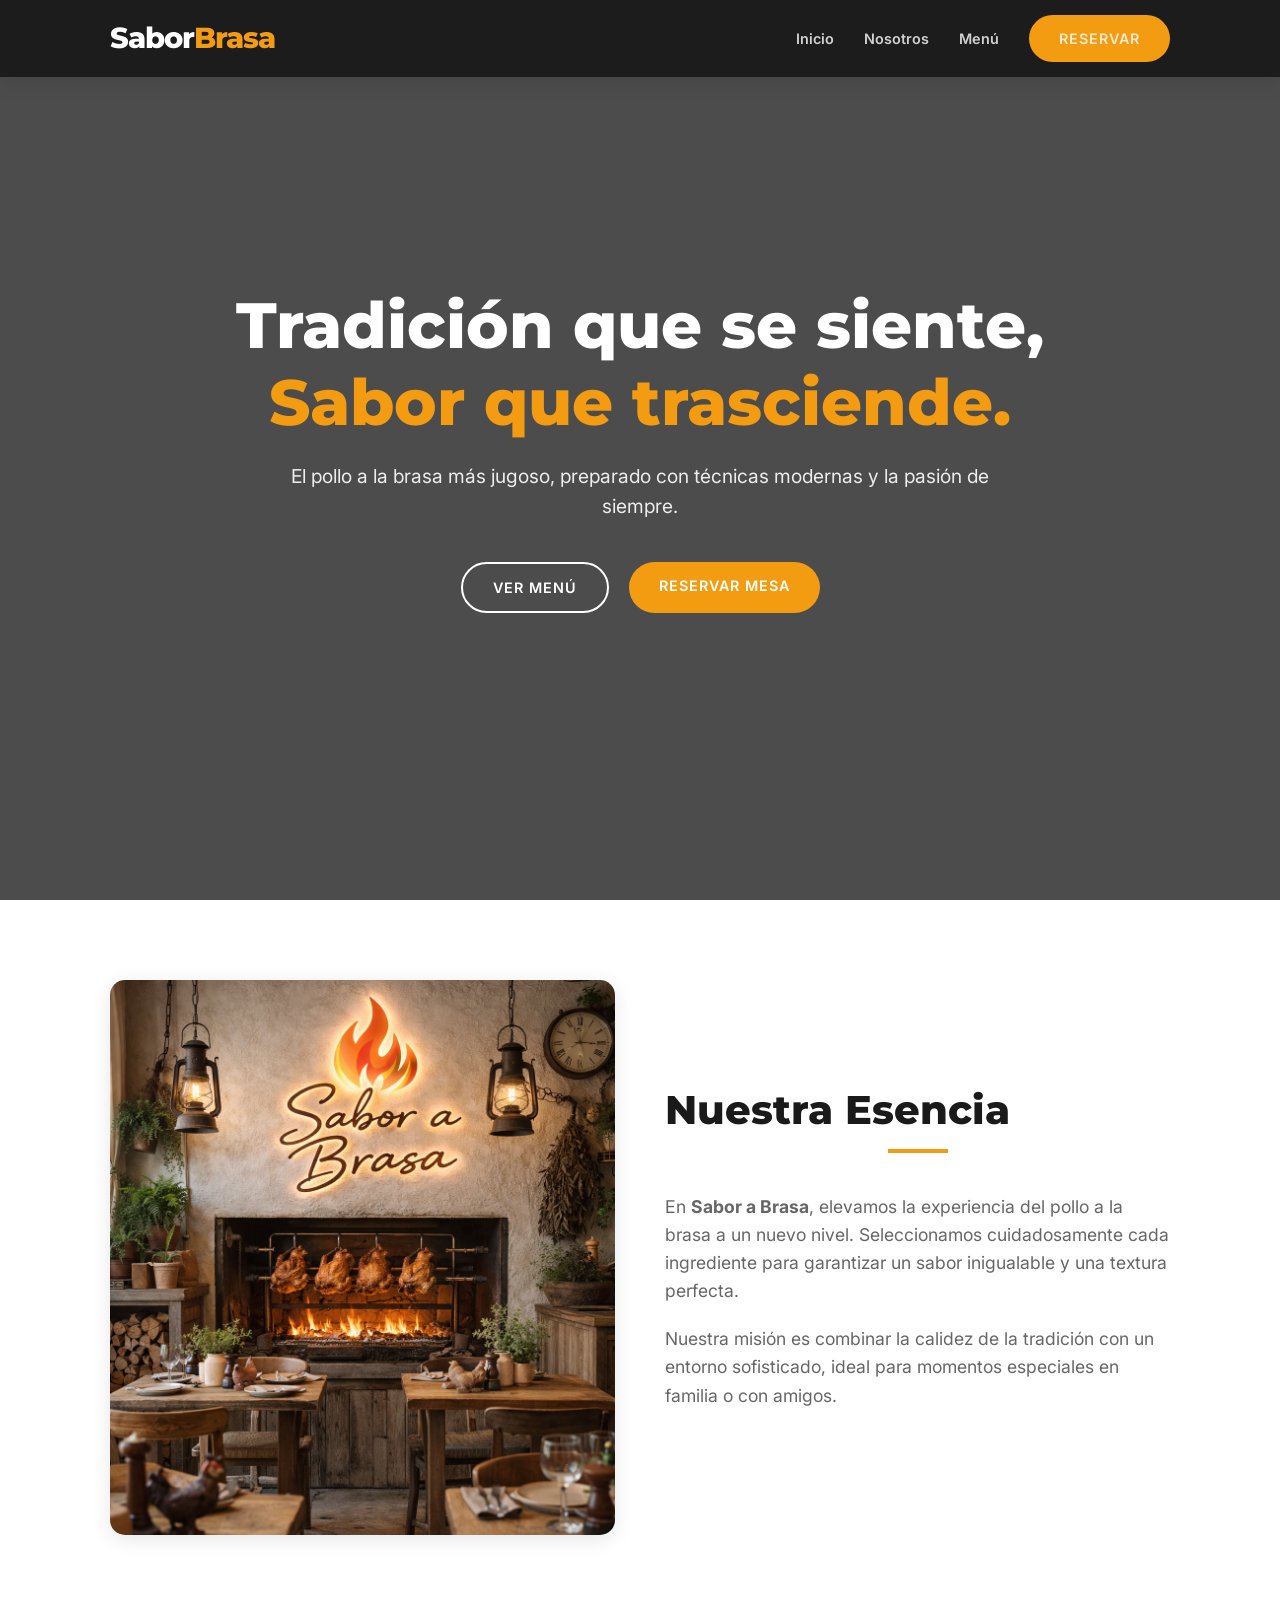
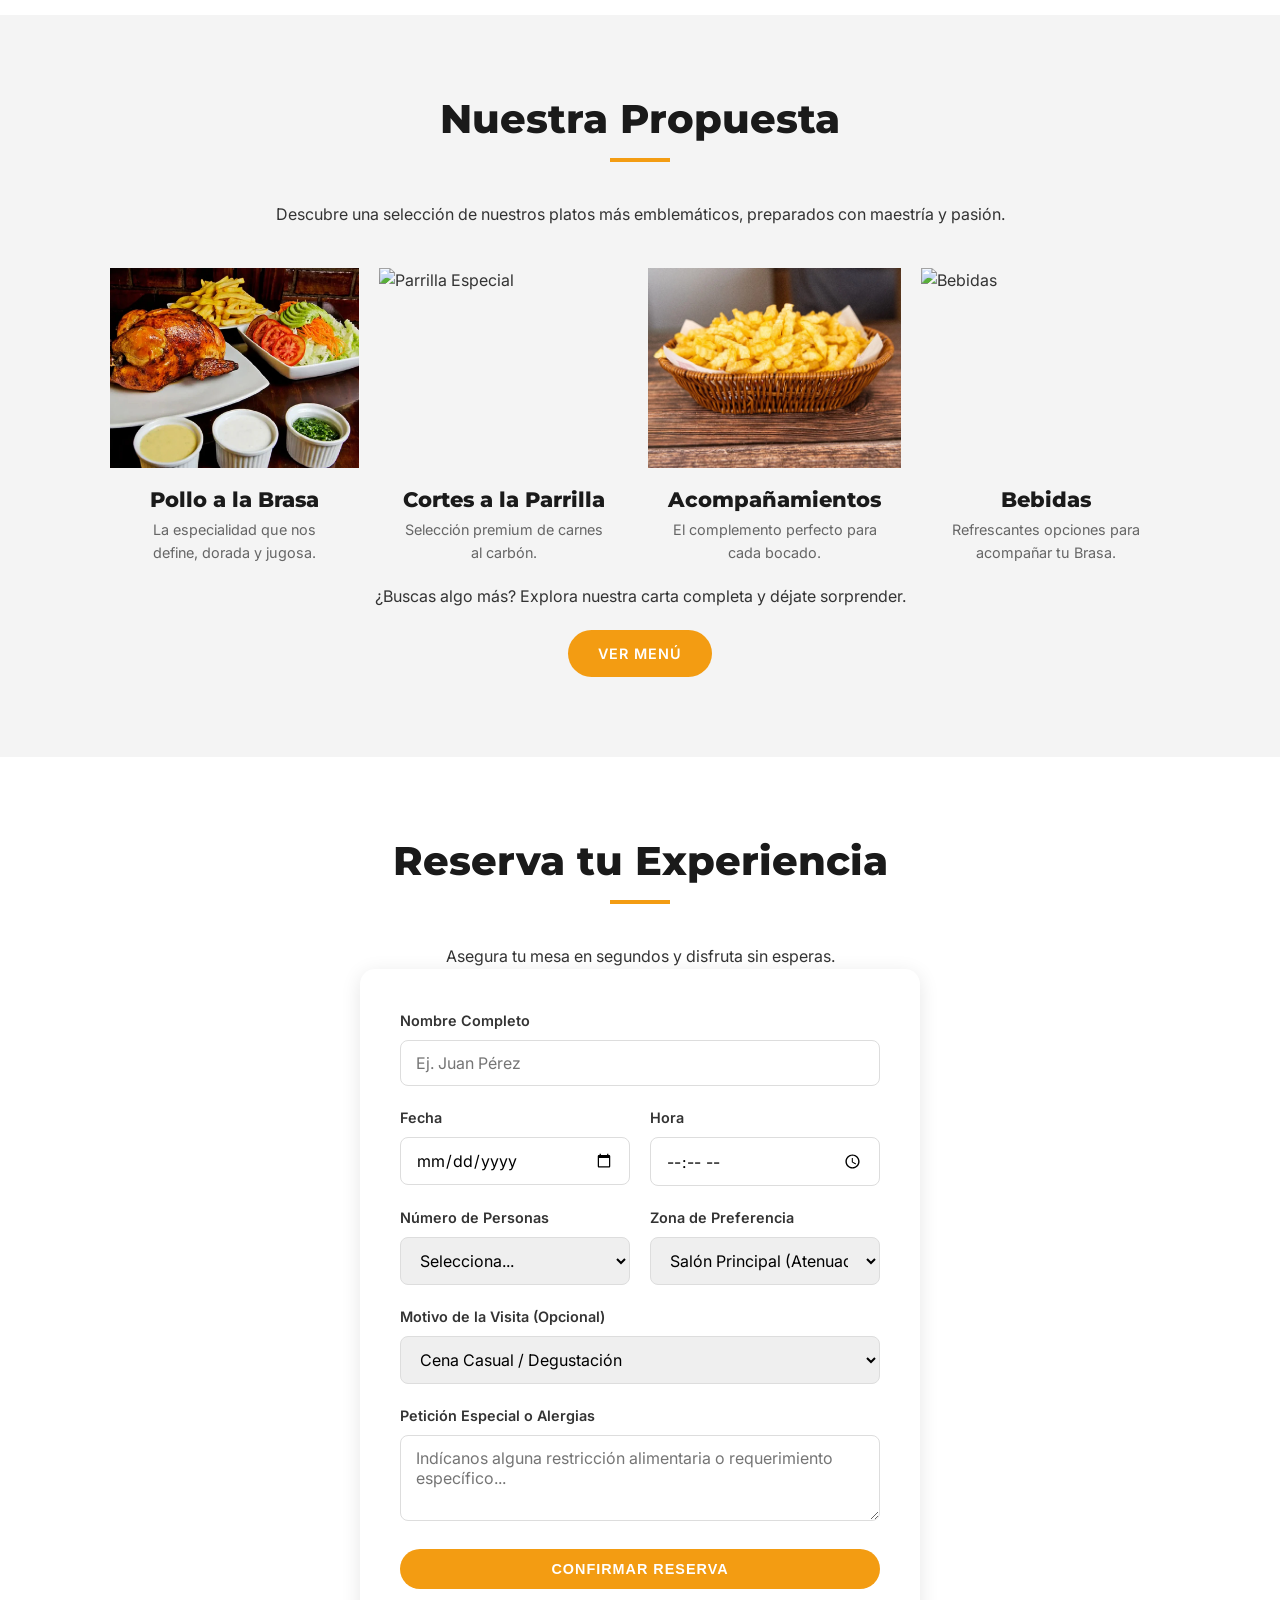
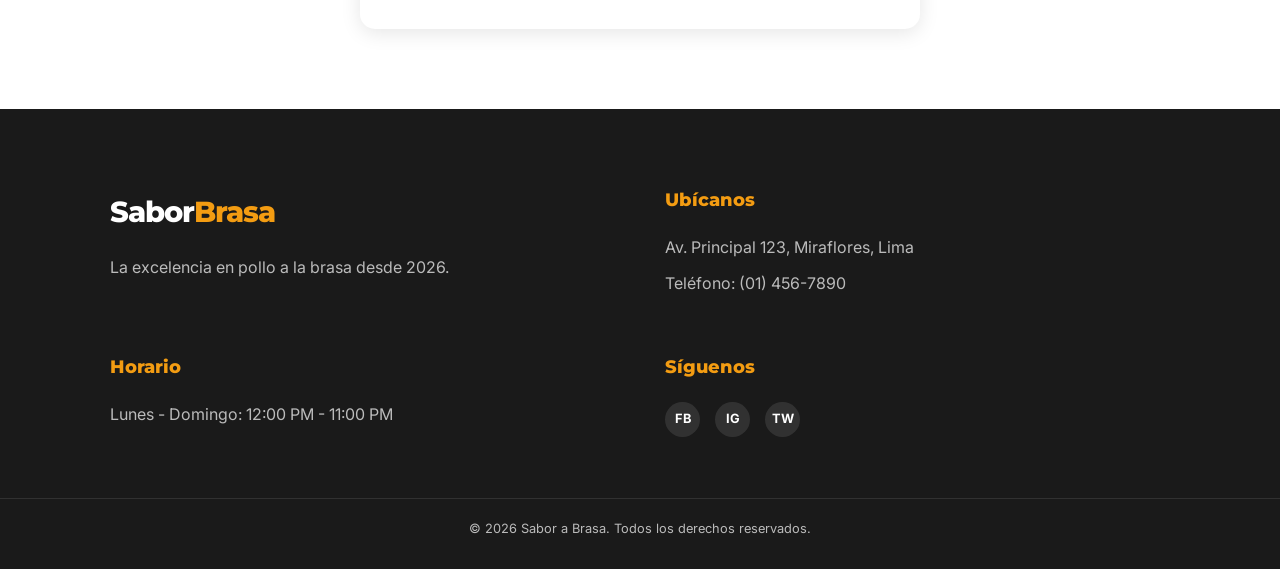
==== index.html @ f2232adc "Versión inicial: landing, menú y formulario de reservas" ====
<!DOCTYPE html>
<html lang="es">
<head>
    <meta charset="UTF-8">
    <meta name="viewport" content="width=device-width, initial-scale=1.0">
    <title>Sabor a Brasa | El mejor Pollo a la Brasa Moderno</title>
    <meta name="description" content="Disfruta del auténtico pollo a la brasa en un ambiente moderno y elegante. Reserva tu mesa hoy mismo.">
    <!-- Google Fonts -->
    <link rel="preconnect" href="https://fonts.googleapis.com">
    <link rel="preconnect" href="https://fonts.gstatic.com" crossorigin>
    <link href="https://fonts.googleapis.com/css2?family=Inter:wght@300;400;600;700&family=Montserrat:wght@700;800&display=swap" rel="stylesheet">
    <!-- Styles -->
    <link rel="stylesheet" href="css/style.css">
</head>
<body>
    <!-- Barra de Navegación -->
    <header class="header">
        <div class="container">
            <a href="#" class="logo">Sabor<span>Brasa</span></a>
            <nav class="nav">
                <ul>
                    <li><a href="#inicio">Inicio</a></li>
                    <li><a href="#nosotros">Nosotros</a></li>
                    <li><a href="menu.html">Menú</a></li>
                    <li><a href="#reservas" class="btn-primary">Reservar</a></li>
                </ul>
            </nav>
            <button class="menu-toggle" aria-label="Abrir menú">
                <span></span>
                <span></span>
                <span></span>
            </button>
        </div>
    </header>

    <main>
        <!-- Sección Hero -->
        <section id="inicio" class="hero">
            <div class="hero-content container">
                <h1>Tradición que se siente, <span>Sabor que trasciende.</span></h1>
                <p>El pollo a la brasa más jugoso, preparado con técnicas modernas y la pasión de siempre.</p>
                <div class="hero-actions">
                    <a href="menu.html" class="btn-secondary">Ver Menú</a>
                    <a href="#reservas" class="btn-primary">Reservar Mesa</a>
                </div>
            </div>
            <div class="hero-overlay"></div>
        </section>

        <!-- Sección Nosotros -->
        <section id="nosotros" class="about section">
            <div class="container grid">
                <div class="about-image">
                    <img src="assets/food image.png" alt="Nuestra Esencia - Sabor a Brasa" class="img-about">
                </div>
                <div class="about-text">
                    <h2 class="section-title">Nuestra Esencia</h2>
                    <p>En <strong>Sabor a Brasa</strong>, elevamos la experiencia del pollo a la brasa a un nuevo nivel. Seleccionamos cuidadosamente cada ingrediente para garantizar un sabor inigualable y una textura perfecta.</p>
                    <p>Nuestra misión es combinar la calidez de la tradición con un entorno sofisticado, ideal para momentos especiales en familia o con amigos.</p>
                </div>
            </div>
        </section>

        <!-- Sección Menú -->
        <section id="menu" class="menu section bg-light">
            <div class="container">
                <h2 class="section-title text-center">Nuestra Propuesta</h2>
                <p class="text-center mb-40">Descubre una selección de nuestros platos más emblemáticos, preparados con maestría y pasión.</p>

                <div class="menu-grid">
                    <article class="menu-item preview" data-category="pollos">
                        <div class="item-img">
                            <img src="assets/pollo a la brasa entero.jpg" alt="Pollo a la Brasa Entero">
                        </div>
                        <div class="item-content">
                            <div class="item-info">
                                <h3>Pollo a la Brasa</h3>
                                <p>La especialidad que nos define, dorada y jugosa.</p>
                            </div>
                        </div>
                    </article>
                    <article class="menu-item preview" data-category="parrillas">
                        <div class="item-img">
                            <img src="https://images.unsplash.com/photo-1544025162-d76694265947?ixlib=rb-1.2.1&auto=format&fit=crop&w=600&q=80" alt="Parrilla Especial">
                        </div>
                        <div class="item-content">
                            <div class="item-info">
                                <h3>Cortes a la Parrilla</h3>
                                <p>Selección premium de carnes al carbón.</p>
                            </div>
                        </div>
                    </article>
                    <article class="menu-item preview" data-category="guarniciones">
                        <div class="item-img">
                            <img src="assets/papas fritas grandes.jpg" alt="Papas Fritas Grandes">
                        </div>
                        <div class="item-content">
                            <div class="item-info">
                                <h3>Acompañamientos</h3>
                                <p>El complemento perfecto para cada bocado.</p>
                            </div>
                        </div>
                    </article>
                    <article class="menu-item preview" data-category="bebidas">
                        <div class="item-img">
                            <img src="https://images.unsplash.com/photo-1622483767028-3f66f32aef97?ixlib=rb-1.2.1&auto=format&fit=crop&w=600&q=80" alt="Bebidas">
                        </div>
                        <div class="item-content">
                            <div class="item-info">
                                <h3>Bebidas</h3>
                                <p>Refrescantes opciones para acompañar tu Brasa.</p>
                            </div>
                        </div>
                    </article>
                </div>
                <div class="text-center mt-50">
                    <p class="mb-20">¿Buscas algo más? Explora nuestra carta completa y déjate sorprender.</p>
                    <a href="menu.html" class="btn-primary">VER MENÚ</a>
                </div>
            </div>
        </section>

        <!-- Sección Reservas -->
        <section id="reservas" class="reservations section">
            <div class="container narrow">
                <h2 class="section-title text-center">Reserva tu Experiencia</h2>
                <p class="text-center">Asegura tu mesa en segundos y disfruta sin esperas.</p>
                <form id="reservation-form" class="form">
                    <div class="form-group">
                        <label for="name">Nombre Completo</label>
                        <input type="text" id="name" name="name" placeholder="Ej. Juan Pérez" required>
                    </div>
                    <div class="form-row">
                        <div class="form-group">
                            <label for="date">Fecha</label>
                            <input type="date" id="date" name="date" required>
                        </div>
                        <div class="form-group">
                            <label for="time">Hora</label>
                            <input type="time" id="time" name="time" required>
                        </div>
                    </div>
                    <div class="form-row">
                        <div class="form-group">
                            <label for="guests">Número de Personas</label>
                            <select id="guests" name="guests" required>
                                <option value="" disabled selected>Selecciona...</option>
                                <option value="1">1 Persona</option>
                                <option value="2">2 Personas</option>
                                <option value="3">3 Personas</option>
                                <option value="4">4 Personas</option>
                                <option value="5">5 Personas</option>
                                <option value="6">6+ Personas (Mesa Especial)</option>
                            </select>
                        </div>
                        <div class="form-group">
                            <label for="zone">Zona de Preferencia</label>
                            <select id="zone" name="zone">
                                <option value="Salón Principal" selected>Salón Principal (Atenuado)</option>
                                <option value="Terraza Exclusiva">Terraza Exclusiva</option>
                                <option value="Barra & Lounge">Barra & Lounge</option>
                                <option value="Área Privada">Espacio Privado VIP</option>
                            </select>
                        </div>
                    </div>
                    <div class="form-group">
                        <label for="occasion">Motivo de la Visita (Opcional)</label>
                        <select id="occasion" name="occasion">
                            <option value="Cena Casual" selected>Cena Casual / Degustación</option>
                            <option value="Aniversario">Aniversario / Velada Romántica</option>
                            <option value="Cumpleaños">Celebración de Cumpleaños</option>
                            <option value="Reunión de Negocios">Reunión de Negocios</option>
                        </select>
                    </div>
                    <div class="form-group">
                        <label for="message">Petición Especial o Alergias</label>
                        <textarea id="message" name="message" rows="3" placeholder="Indícanos alguna restricción alimentaria o requerimiento específico..."></textarea>
                    </div>
                    <button type="submit" class="btn-primary full-width">Confirmar Reserva</button>
                </form>
            </div>
        </section>
    </main>

    <!-- Modal de Confirmación de Reserva VIP -->
    <div id="reservation-modal" class="modal-overlay" aria-hidden="true">
        <div class="modal-card">
            <button class="modal-close" id="modal-close-btn" aria-label="Cerrar ventana">&times;</button>
            <div class="modal-badge">Sabor a Brasa &bull; Reservación Confirmada</div>
            <h3 class="modal-title">Tu Mesa está <span>Asegurada</span></h3>
            <p class="modal-subtitle">Hemos preparado todo para brindarte una experiencia gastronómica inolvidable.</p>

            <div class="reservation-summary">
                <div class="summary-item">
                    <span class="summary-label">Titular</span>
                    <span class="summary-value" id="summary-name">Juan Pérez</span>
                </div>
                <div class="summary-item">
                    <span class="summary-label">Experiencia</span>
                    <span class="summary-value" id="summary-guests">Mesa para 4 Personas</span>
                </div>
                <div class="summary-item">
                    <span class="summary-label">Fecha y Hora</span>
                    <span class="summary-value" id="summary-datetime">Viernes 15 Oct &bull; 8:30 PM</span>
                </div>
                <div class="summary-item">
                    <span class="summary-label">Zona & Ocasión</span>
                    <span class="summary-value" id="summary-zone-occasion">Salón Principal &bull; Cena Casual</span>
                </div>
                <div class="summary-item full" id="summary-notes-container">
                    <span class="summary-label">Nota Especial</span>
                    <span class="summary-value" id="summary-notes">Ninguna</span>
                </div>
            </div>

            <div class="modal-notice">
                <p>Te esperamos con 15 minutos de tolerancia para garantizar la frescura de nuestra brasa.</p>
            </div>

            <div class="modal-actions">
                <button type="button" class="btn-primary" id="modal-accept-btn">Entendido</button>
                <a href="#" id="modal-whatsapp-btn" target="_blank" rel="noopener noreferrer" class="btn-secondary-modal">
                    Notificar a la Hostess por WhatsApp
                </a>
            </div>
        </div>
    </div>

    <!-- Footer -->
    <footer class="footer">
        <div class="container grid">
            <div class="footer-brand">
                <a href="#" class="logo">Sabor<span>Brasa</span></a>
                <p>La excelencia en pollo a la brasa desde 2026.</p>
            </div>
            <div class="footer-info">
                <h4>Ubícanos</h4>
                <p>Av. Principal 123, Miraflores, Lima</p>
                <p>Teléfono: (01) 456-7890</p>
            </div>
            <div class="footer-hours">
                <h4>Horario</h4>
                <p>Lunes - Domingo: 12:00 PM - 11:00 PM</p>
            </div>
            <div class="footer-social">
                <h4>Síguenos</h4>
                <div class="social-links">
                    <a href="#">FB</a>
                    <a href="#">IG</a>
                    <a href="#">TW</a>
                </div>
            </div>
        </div>
        <div class="footer-bottom text-center">
            <p>&copy; 2026 Sabor a Brasa. Todos los derechos reservados.</p>
        </div>
    </footer>

    <script src="js/app.js"></script>
</body>
</html>
---- css/style.css ----
/* Variables */
:root {
    --primary-color: #f39c12; /* Golden Orange */
    --secondary-color: #e67e22; /* Deep Orange */
    --accent-color: #c0392b; /* Deep Red */
    --dark-color: #1a1a1a; /* Charcoal */
    --light-color: #f4f4f4;
    --text-color: #333;
    --text-light: #666;
    --white: #ffffff;
    --container-width: 1100px;
    --transition: all 0.3s ease;
    --shadow: 0 4px 20px rgba(0, 0, 0, 0.1);
}

/* Base Styles */
* {
    margin: 0;
    padding: 0;
    box-sizing: border-box;
}

html {
    scroll-behavior: smooth;
}

body {
    font-family: 'Inter', sans-serif;
    line-height: 1.6;
    color: var(--text-color);
    background-color: var(--white);
    overflow-x: hidden;
}

h1, h2, h3, h4 {
    font-family: 'Montserrat', sans-serif;
    font-weight: 800;
    line-height: 1.2;
}

ul {
    list-style: none;
}

a {
    text-decoration: none;
    color: inherit;
    transition: var(--transition);
}

img {
    max-width: 100%;
    display: block;
}

.container {
    max-width: var(--container-width);
    margin: 0 auto;
    padding: 0 20px;
}

.container.narrow {
    max-width: 600px;
}

.section {
    padding: 80px 0;
}

.bg-light {
    background-color: var(--light-color);
}

.text-center {
    text-align: center;
}

.section-title {
    font-size: 2.5rem;
    margin-bottom: 40px;
    position: relative;
    color: var(--dark-color);
}

.section-title::after {
    content: '';
    display: block;
    width: 60px;
    height: 4px;
    background-color: var(--primary-color);
    margin: 15px auto 0;
}

.text-center .section-title::after {
    margin: 15px auto 0;
}

/* Buttons */
.btn-primary, .btn-secondary {
    display: inline-block;
    padding: 12px 30px;
    border-radius: 50px;
    font-weight: 600;
    text-transform: uppercase;
    letter-spacing: 1px;
    cursor: pointer;
    border: none;
    font-size: 0.9rem;
}

.btn-primary {
    background-color: var(--primary-color);
    color: var(--white);
}

.btn-primary:hover {
    background-color: var(--secondary-color);
    transform: translateY(-3px);
    box-shadow: 0 5px 15px rgba(243, 156, 18, 0.4);
}

.btn-secondary {
    background-color: transparent;
    border: 2px solid var(--white);
    color: var(--white);
}

.btn-secondary:hover {
    background-color: var(--white);
    color: var(--dark-color);
}

.full-width {
    width: 100%;
}

/* Header */
.header {
    background-color: rgba(26, 26, 26, 0.95);
    color: var(--white);
    padding: 15px 0;
    position: fixed;
    top: 0;
    width: 100%;
    z-index: 1000;
    box-shadow: var(--shadow);
}

.header .container {
    display: flex;
    justify-content: space-between;
    align-items: center;
}

.logo {
    font-family: 'Montserrat', sans-serif;
    font-size: 1.8rem;
    font-weight: 800;
    letter-spacing: -1px;
}

.logo span {
    color: var(--primary-color);
}

.nav ul {
    display: flex;
    align-items: center;
}

.nav li {
    margin-left: 30px;
}

.nav a {
    font-weight: 600;
    font-size: 0.9rem;
    color: rgba(255, 255, 255, 0.8);
}

.nav a:hover {
    color: var(--primary-color);
}

.menu-toggle {
    display: none;
    background: none;
    border: none;
    cursor: pointer;
}

.menu-toggle span {
    display: block;
    width: 25px;
    height: 3px;
    background-color: var(--white);
    margin: 5px 0;
    transition: var(--transition);
}

.menu-toggle.open span:nth-child(1) {
    transform: rotate(45deg) translate(5px, 6px);
}

.menu-toggle.open span:nth-child(2) {
    opacity: 0;
}

.menu-toggle.open span:nth-child(3) {
    transform: rotate(-45deg) translate(5px, -6px);
}

.nav.active {
    display: block !important;
    position: absolute;
    top: 100%;
    left: 0;
    width: 100%;
    background-color: rgba(26, 26, 26, 0.98);
    padding: 20px;
    box-shadow: 0 10px 20px rgba(0,0,0,0.2);
}

.nav.active ul {
    flex-direction: column;
}

.nav.active li {
    margin: 15px 0;
    margin-left: 0;
}

/* Hero Section */
.hero {
    height: 100vh;
    background: linear-gradient(rgba(0,0,0,0.7), rgba(0,0,0,0.7)), url('https://images.unsplash.com/photo-1598103442097-8b74394b95c6?ixlib=rb-1.2.1&auto=format&fit=crop&w=1350&q=80'); /* Placeholder image */
    background-size: cover;
    background-position: center;
    display: flex;
    align-items: center;
    color: var(--white);
    text-align: center;
    position: relative;
}

.hero-content {
    position: relative;
    z-index: 2;
}

.hero h1 {
    font-size: 4rem;
    margin-bottom: 20px;
}

.hero h1 span {
    display: block;
    color: var(--primary-color);
}

.hero p {
    font-size: 1.2rem;
    margin-bottom: 40px;
    max-width: 700px;
    margin-left: auto;
    margin-right: auto;
    color: rgba(255, 255, 255, 0.9);
}

.hero-actions {
    display: flex;
    justify-content: center;
    gap: 20px;
}

/* About Section */
.grid {
    display: grid;
    grid-template-columns: 1fr 1fr;
    gap: 50px;
    align-items: center;
}

.about-image .image-placeholder {
    width: 100%;
    height: 400px;
    background: linear-gradient(135deg, var(--dark-color) 0%, #333 100%);
    border-radius: 10px;
    position: relative;
    overflow: hidden;
}

.about-image .image-placeholder::before {
    content: 'FOOD IMAGE';
    position: absolute;
    top: 50%;
    left: 50%;
    transform: translate(-50%, -50%);
    color: rgba(255,255,255,0.1);
    font-size: 2rem;
    font-weight: 800;
}

.about-text p {
    margin-bottom: 20px;
    font-size: 1.1rem;
    color: var(--text-light);
}

/* Menu Section */
.menu-tabs {
    display: flex;
    justify-content: center;
    margin-bottom: 40px;
    gap: 10px;
    flex-wrap: wrap;
}

.tab-btn {
    padding: 10px 25px;
    background-color: var(--white);
    border: 1px solid #ddd;
    border-radius: 5px;
    cursor: pointer;
    font-weight: 600;
    transition: var(--transition);
}

.tab-btn.active, .tab-btn:hover {
    background-color: var(--dark-color);
    color: var(--white);
    border-color: var(--dark-color);
}

.menu-grid {
    display: grid;
    grid-template-columns: repeat(4, 1fr);
    gap: 20px;
}

.mb-40 {
    margin-bottom: 40px;
}

.mb-20 {
    margin-bottom: 20px;
}

.img-about {
    width: 100%;
    height: auto;
    border-radius: 15px;
    box-shadow: var(--shadow);
}

.menu-item.preview .item-content {
    justify-content: center;
    text-align: center;
}

.menu-item.preview .item-info h3 {
    font-size: 1.3rem;
}

.menu-item:hover {
    transform: translateY(-10px);
    box-shadow: var(--shadow);
}

.item-img {
    width: 100%;
    height: 200px;
    overflow: hidden;
}

.item-img img {
    width: 100%;
    height: 100%;
    object-fit: cover;
    transition: var(--transition);
}

.menu-item:hover .item-img img {
    transform: scale(1.1);
}

.item-content {
    padding: 20px;
    display: flex;
    justify-content: space-between;
    align-items: flex-start;
    flex-grow: 1;
}

.item-info h3 {
    font-size: 1.1rem;
    margin-bottom: 5px;
    color: var(--dark-color);
}

.item-info p {
    font-size: 0.9rem;
    color: var(--text-light);
}

.item-price {
    font-weight: 700;
    color: var(--primary-color);
    font-size: 1.1rem;
}

/* Reservations Form */
.form {
    background-color: var(--white);
    padding: 40px;
    border-radius: 15px;
    box-shadow: var(--shadow);
}

.form-group {
    margin-bottom: 20px;
}

.form-row {
    display: grid;
    grid-template-columns: 1fr 1fr;
    gap: 20px;
}

label {
    display: block;
    margin-bottom: 8px;
    font-weight: 600;
    font-size: 0.9rem;
}

input, select, textarea {
    width: 100%;
    padding: 12px 15px;
    border: 1px solid #ddd;
    border-radius: 8px;
    font-family: inherit;
    font-size: 1rem;
    transition: var(--transition);
}

input:focus, select:focus, textarea:focus {
    outline: none;
    border-color: var(--primary-color);
    box-shadow: 0 0 0 3px rgba(243, 156, 18, 0.1);
}

/* Footer */
.footer {
    background-color: var(--dark-color);
    color: var(--white);
    padding: 80px 0 20px;
}

.footer .grid {
    align-items: flex-start;
}

.footer-brand .logo {
    display: inline-block;
    margin-bottom: 20px;
}

.footer h4 {
    margin-bottom: 25px;
    font-size: 1.1rem;
    color: var(--primary-color);
}

.footer p {
    color: rgba(255, 255, 255, 0.7);
    margin-bottom: 10px;
}

.social-links {
    display: flex;
    gap: 15px;
}

.social-links a {
    width: 35px;
    height: 35px;
    background-color: rgba(255, 255, 255, 0.1);
    display: flex;
    align-items: center;
    justify-content: center;
    border-radius: 50%;
    font-size: 0.8rem;
    font-weight: 700;
}

.social-links a:hover {
    background-color: var(--primary-color);
    color: var(--white);
}

.footer-bottom {
    margin-top: 60px;
    padding-top: 20px;
    border-top: 1px solid rgba(255, 255, 255, 0.1);
}

.footer-bottom p {
    font-size: 0.8rem;
}

/* Responsiveness */
@media (max-width: 992px) {
    .hero h1 {
        font-size: 3rem;
    }
    .menu-grid {
        grid-template-columns: repeat(2, 1fr);
    }
}

@media (max-width: 768px) {
    .grid {
        grid-template-columns: 1fr;
    }
    
    .header .nav {
        display: none; /* Mobile menu logic in JS */
    }
    
    .menu-toggle {
        display: block;
    }
    
    .hero h1 {
        font-size: 2.5rem;
    }
    
    .section-title {
        font-size: 2rem;
    }

    .menu-grid {
        grid-template-columns: 1fr;
    }
}

@media (max-width: 480px) {
    .form-row {
        grid-template-columns: 1fr;
    }
    
    .hero-actions {
        flex-direction: column;
    }
}

/* ==========================================================================
   Modal de Confirmación VIP (Dark Luxury & Gold Theme)
   ========================================================================== */
.modal-overlay {
    position: fixed;
    top: 0;
    left: 0;
    width: 100%;
    height: 100%;
    background: rgba(10, 10, 10, 0.85);
    backdrop-filter: blur(8px);
    -webkit-backdrop-filter: blur(8px);
    display: flex;
    align-items: center;
    justify-content: center;
    padding: 20px;
    z-index: 1000;
    opacity: 0;
    visibility: hidden;
    transition: opacity 0.4s ease, visibility 0.4s ease;
}

.modal-overlay.active {
    opacity: 1;
    visibility: visible;
}

.modal-card {
    background: linear-gradient(145deg, #181818 0%, #111111 100%);
    border: 1px solid rgba(243, 156, 18, 0.35);
    box-shadow: 0 25px 60px rgba(0, 0, 0, 0.6), 0 0 40px rgba(243, 156, 18, 0.1);
    border-radius: 20px;
    max-width: 540px;
    width: 100%;
    padding: 45px 40px;
    position: relative;
    color: #fff;
    transform: translateY(30px) scale(0.96);
    transition: transform 0.4s cubic-bezier(0.16, 1, 0.3, 1);
}

.modal-overlay.active .modal-card {
    transform: translateY(0) scale(1);
}

.modal-close {
    position: absolute;
    top: 20px;
    right: 22px;
    background: transparent;
    border: none;
    color: rgba(255, 255, 255, 0.6);
    font-size: 2rem;
    line-height: 1;
    cursor: pointer;
    transition: var(--transition);
}

.modal-close:hover {
    color: var(--primary-color);
    transform: rotate(90deg);
}

.modal-badge {
    display: inline-block;
    font-size: 0.72rem;
    text-transform: uppercase;
    letter-spacing: 2px;
    color: var(--primary-color);
    background: rgba(243, 156, 18, 0.12);
    border: 1px solid rgba(243, 156, 18, 0.25);
    padding: 6px 14px;
    border-radius: 50px;
    margin-bottom: 20px;
    font-weight: 600;
}

.modal-title {
    font-size: 1.8rem;
    font-weight: 800;
    margin-bottom: 8px;
    letter-spacing: -0.5px;
}

.modal-title span {
    color: var(--primary-color);
}

.modal-subtitle {
    color: rgba(255, 255, 255, 0.7);
    font-size: 0.95rem;
    margin-bottom: 30px;
    line-height: 1.5;
}

.reservation-summary {
    background: rgba(255, 255, 255, 0.03);
    border: 1px solid rgba(255, 255, 255, 0.08);
    border-radius: 12px;
    padding: 22px;
    display: grid;
    grid-template-columns: 1fr 1fr;
    gap: 16px;
    margin-bottom: 24px;
}

.summary-item.full {
    grid-column: 1 / -1;
}

.summary-label {
    display: block;
    font-size: 0.75rem;
    text-transform: uppercase;
    letter-spacing: 1.5px;
    color: var(--primary-color);
    margin-bottom: 4px;
    font-weight: 600;
}

.summary-value {
    font-size: 0.95rem;
    font-weight: 600;
    color: #ffffff;
}

.modal-notice {
    font-size: 0.82rem;
    color: rgba(255, 255, 255, 0.55);
    border-left: 2px solid var(--primary-color);
    padding-left: 12px;
    margin-bottom: 30px;
    font-style: italic;
}

.modal-actions {
    display: flex;
    flex-direction: column;
    gap: 12px;
}

.btn-secondary-modal {
    display: inline-flex;
    align-items: center;
    justify-content: center;
    padding: 12px 24px;
    border-radius: 50px;
    font-size: 0.85rem;
    font-weight: 600;
    letter-spacing: 0.5px;
    color: #25d366;
    background: rgba(37, 211, 102, 0.1);
    border: 1px solid rgba(37, 211, 102, 0.3);
    transition: var(--transition);
    text-align: center;
}

.btn-secondary-modal:hover {
    background: #25d366;
    color: #ffffff;
    box-shadow: 0 4px 15px rgba(37, 211, 102, 0.3);
}

@media (max-width: 576px) {
    .modal-card {
        padding: 30px 22px;
    }
    .reservation-summary {
        grid-template-columns: 1fr;
        gap: 12px;
        padding: 16px;
    }
    .modal-title {
        font-size: 1.5rem;
    }
}
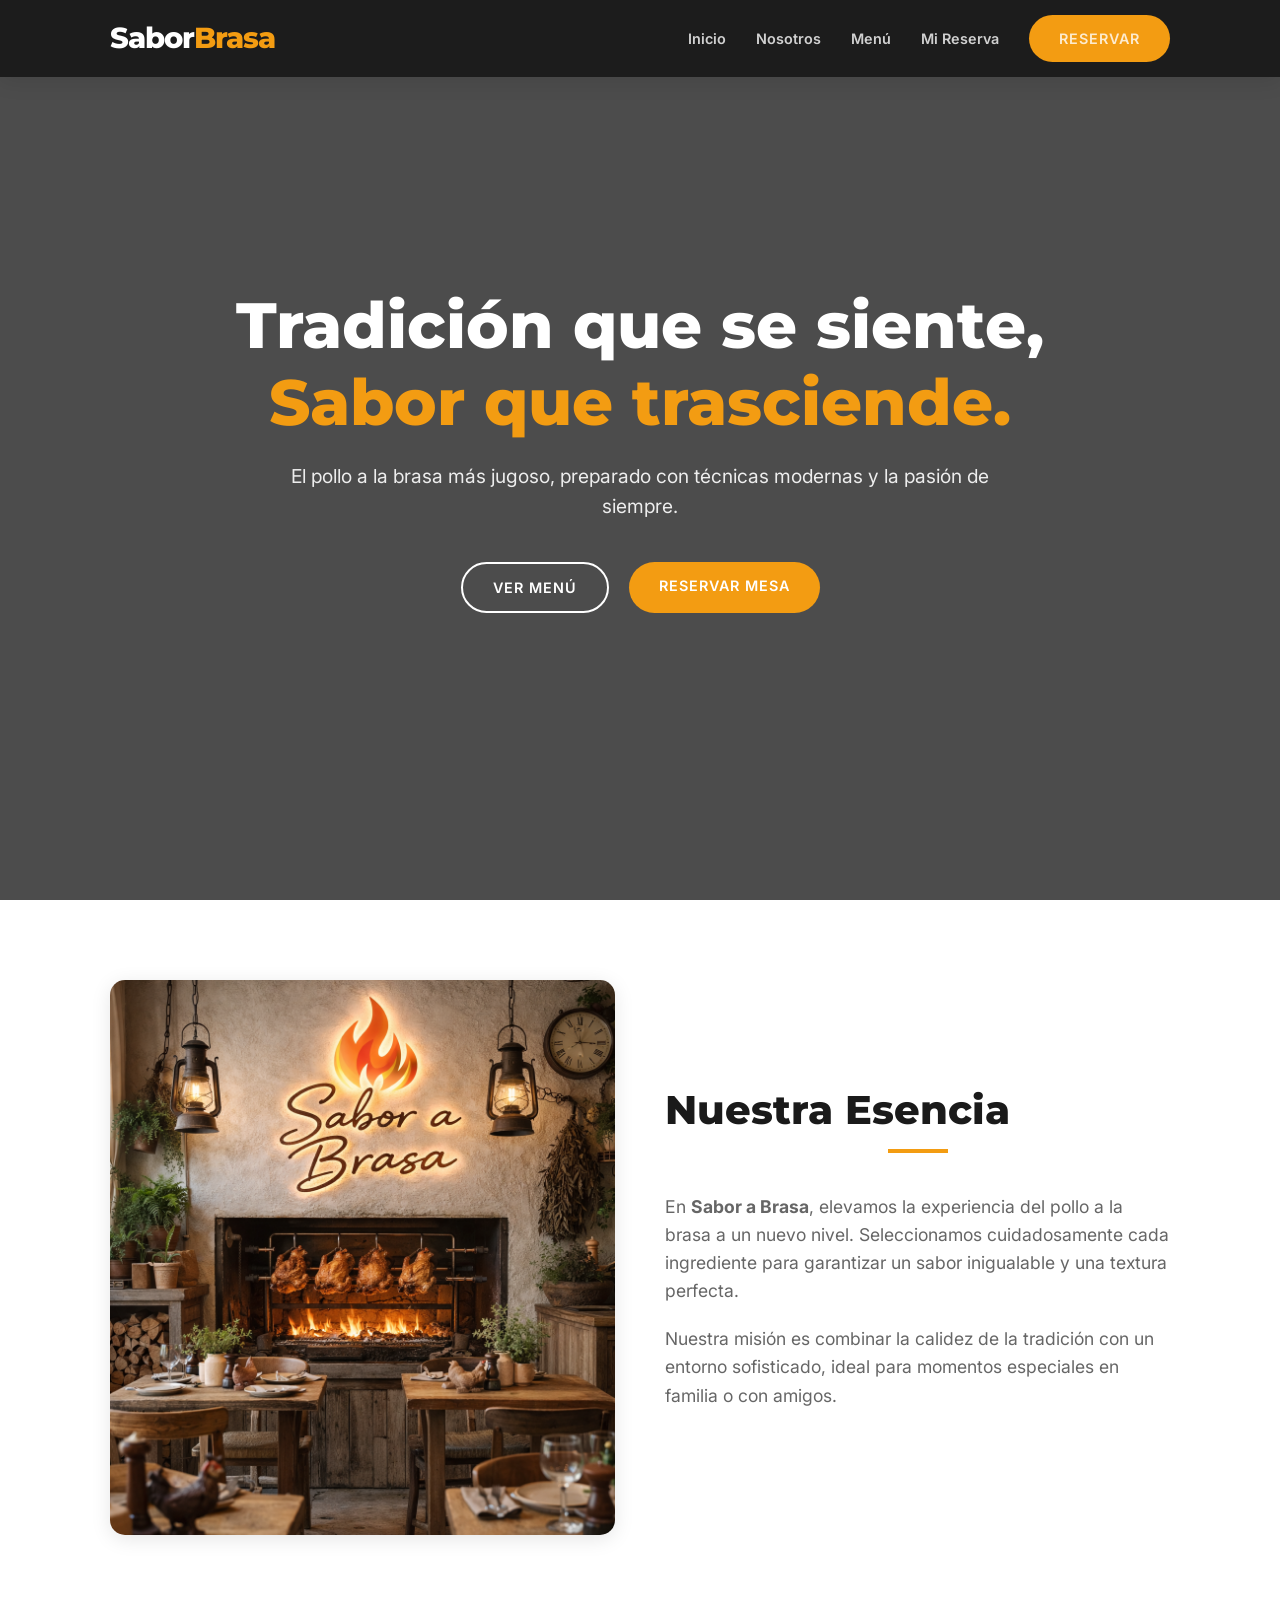
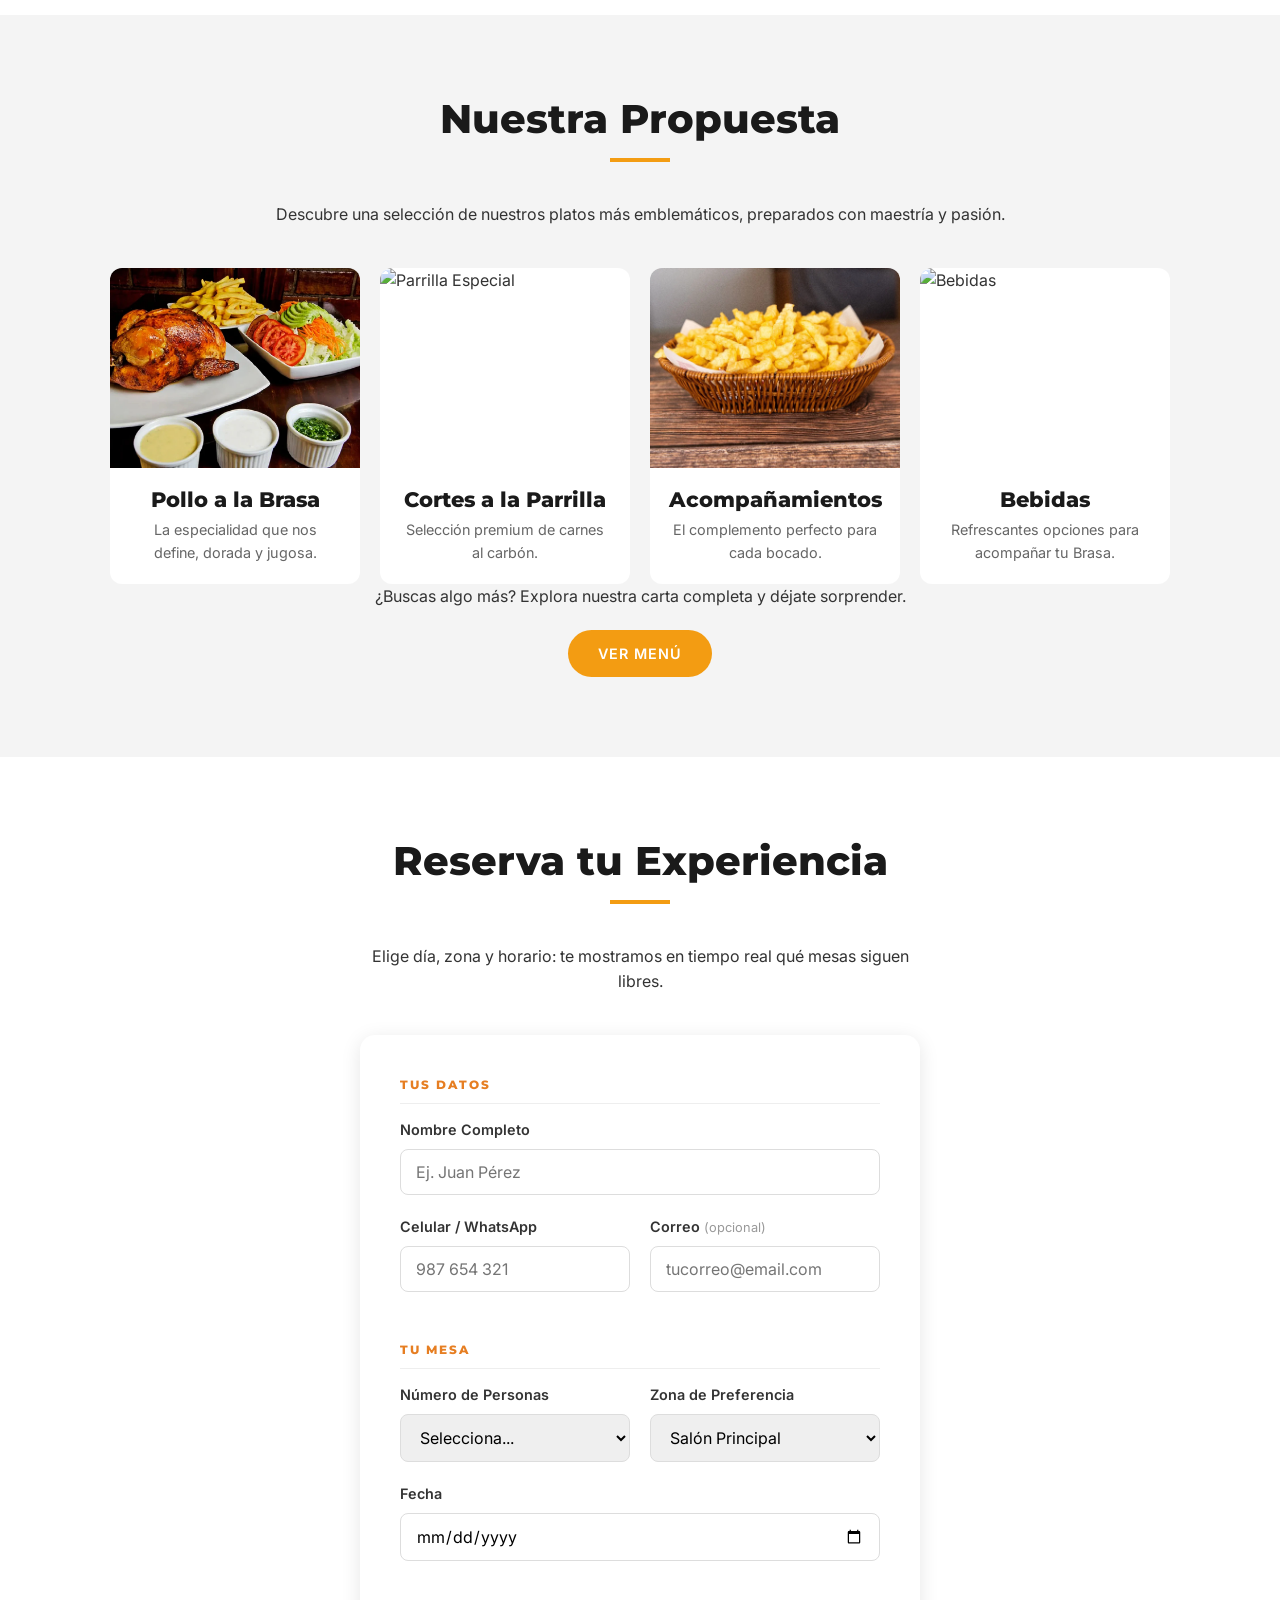
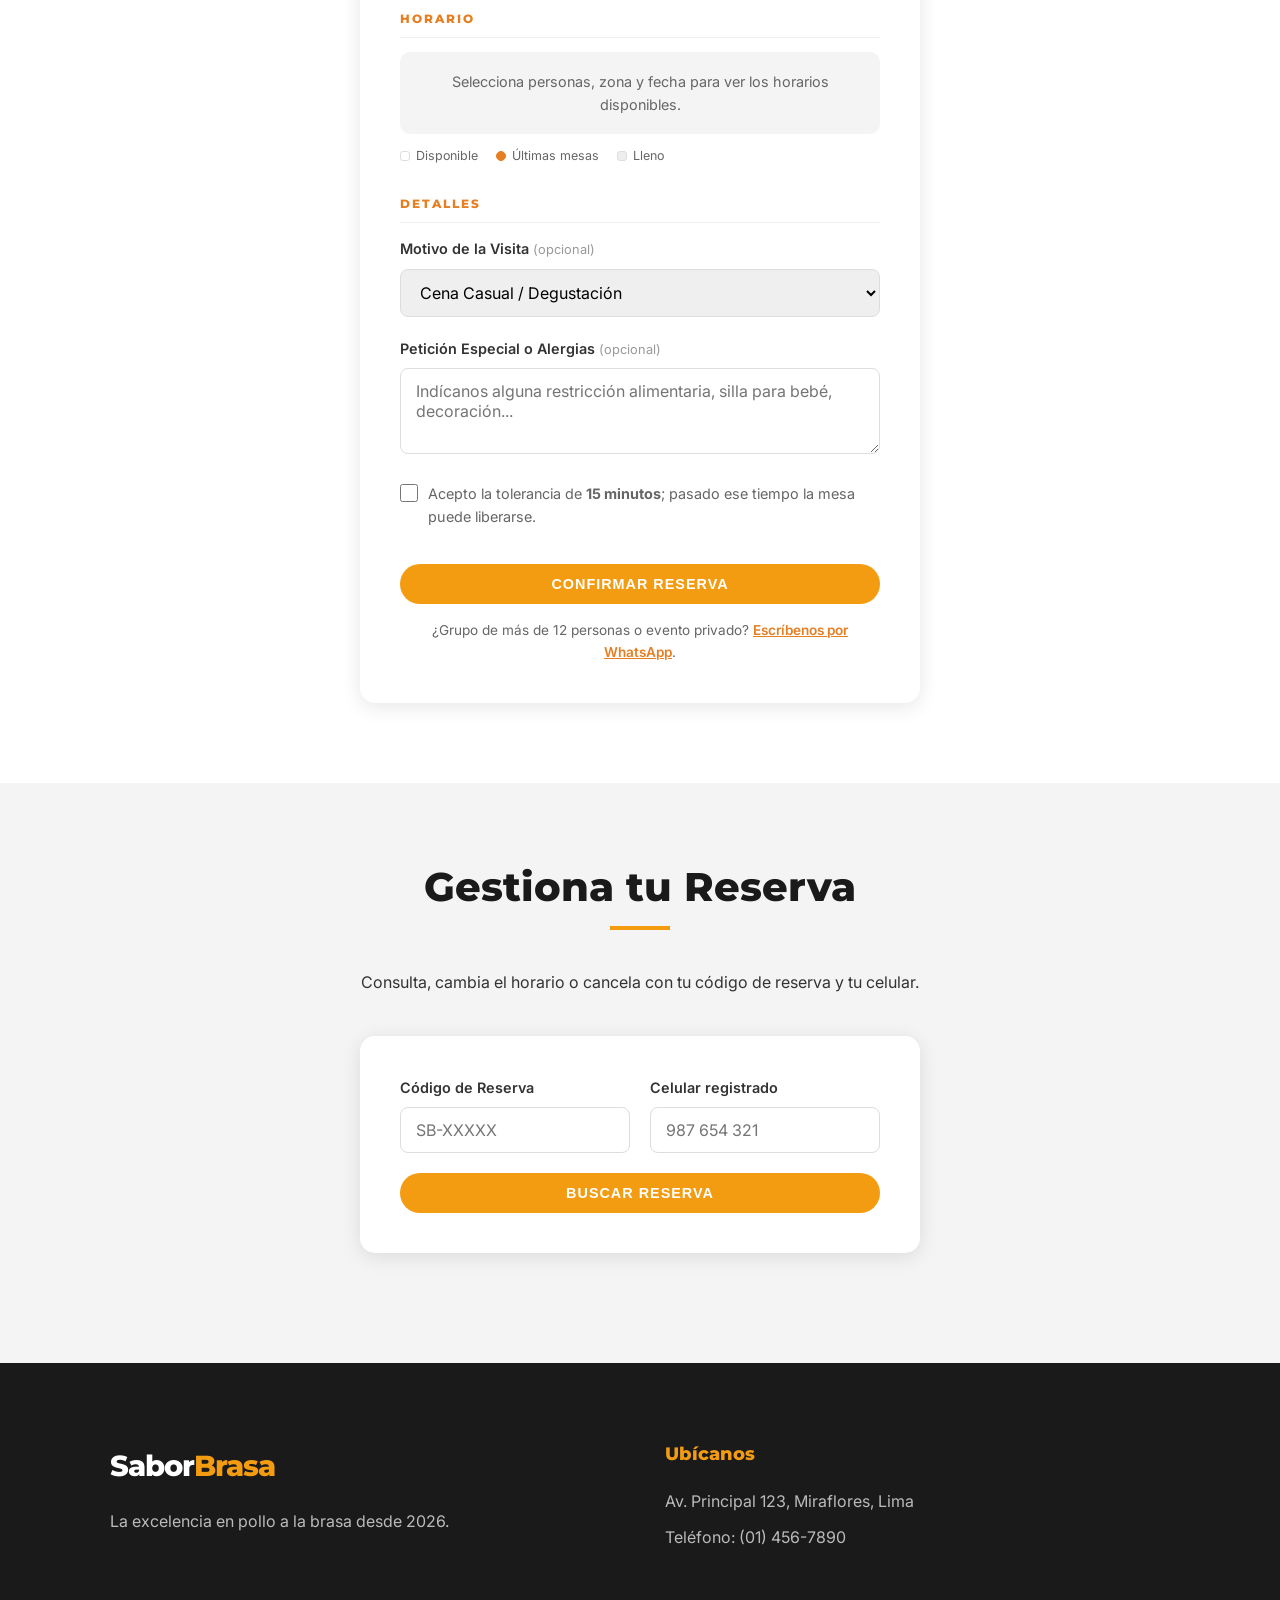
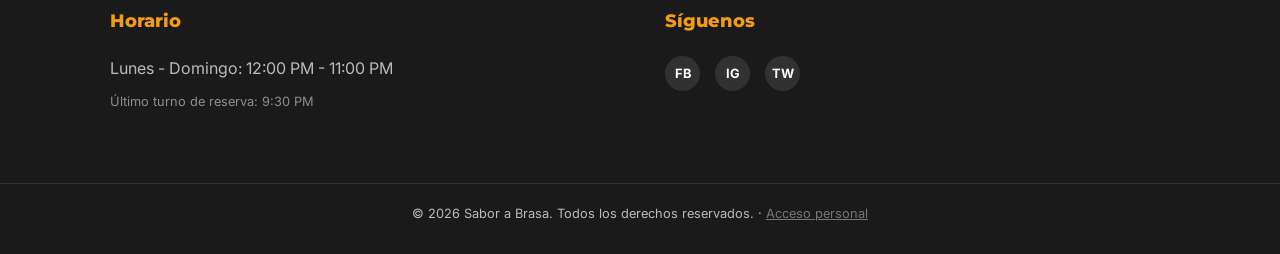
==== commit 32bcdff9: "Sistema de reservas completo, panel del personal y pulido del menú - Reservas con horarios por turno" ====
--- a/index.html
+++ b/index.html
@@ -1,261 +1,336 @@
-<!DOCTYPE html>
-<html lang="es">
-<head>
-    <meta charset="UTF-8">
-    <meta name="viewport" content="width=device-width, initial-scale=1.0">
-    <title>Sabor a Brasa | El mejor Pollo a la Brasa Moderno</title>
-    <meta name="description" content="Disfruta del auténtico pollo a la brasa en un ambiente moderno y elegante. Reserva tu mesa hoy mismo.">
-    <!-- Google Fonts -->
-    <link rel="preconnect" href="https://fonts.googleapis.com">
-    <link rel="preconnect" href="https://fonts.gstatic.com" crossorigin>
-    <link href="https://fonts.googleapis.com/css2?family=Inter:wght@300;400;600;700&family=Montserrat:wght@700;800&display=swap" rel="stylesheet">
-    <!-- Styles -->
-    <link rel="stylesheet" href="css/style.css">
-</head>
-<body>
-    <!-- Barra de Navegación -->
-    <header class="header">
-        <div class="container">
-            <a href="#" class="logo">Sabor<span>Brasa</span></a>
-            <nav class="nav">
-                <ul>
-                    <li><a href="#inicio">Inicio</a></li>
-                    <li><a href="#nosotros">Nosotros</a></li>
-                    <li><a href="menu.html">Menú</a></li>
-                    <li><a href="#reservas" class="btn-primary">Reservar</a></li>
-                </ul>
-            </nav>
-            <button class="menu-toggle" aria-label="Abrir menú">
-                <span></span>
-                <span></span>
-                <span></span>
-            </button>
-        </div>
-    </header>
-
-    <main>
-        <!-- Sección Hero -->
-        <section id="inicio" class="hero">
-            <div class="hero-content container">
-                <h1>Tradición que se siente, <span>Sabor que trasciende.</span></h1>
-                <p>El pollo a la brasa más jugoso, preparado con técnicas modernas y la pasión de siempre.</p>
-                <div class="hero-actions">
-                    <a href="menu.html" class="btn-secondary">Ver Menú</a>
-                    <a href="#reservas" class="btn-primary">Reservar Mesa</a>
-                </div>
-            </div>
-            <div class="hero-overlay"></div>
-        </section>
-
-        <!-- Sección Nosotros -->
-        <section id="nosotros" class="about section">
-            <div class="container grid">
-                <div class="about-image">
-                    <img src="assets/food image.png" alt="Nuestra Esencia - Sabor a Brasa" class="img-about">
-                </div>
-                <div class="about-text">
-                    <h2 class="section-title">Nuestra Esencia</h2>
-                    <p>En <strong>Sabor a Brasa</strong>, elevamos la experiencia del pollo a la brasa a un nuevo nivel. Seleccionamos cuidadosamente cada ingrediente para garantizar un sabor inigualable y una textura perfecta.</p>
-                    <p>Nuestra misión es combinar la calidez de la tradición con un entorno sofisticado, ideal para momentos especiales en familia o con amigos.</p>
-                </div>
-            </div>
-        </section>
-
-        <!-- Sección Menú -->
-        <section id="menu" class="menu section bg-light">
-            <div class="container">
-                <h2 class="section-title text-center">Nuestra Propuesta</h2>
-                <p class="text-center mb-40">Descubre una selección de nuestros platos más emblemáticos, preparados con maestría y pasión.</p>
-
-                <div class="menu-grid">
-                    <article class="menu-item preview" data-category="pollos">
-                        <div class="item-img">
-                            <img src="assets/pollo a la brasa entero.jpg" alt="Pollo a la Brasa Entero">
-                        </div>
-                        <div class="item-content">
-                            <div class="item-info">
-                                <h3>Pollo a la Brasa</h3>
-                                <p>La especialidad que nos define, dorada y jugosa.</p>
-                            </div>
-                        </div>
-                    </article>
-                    <article class="menu-item preview" data-category="parrillas">
-                        <div class="item-img">
-                            <img src="https://images.unsplash.com/photo-1544025162-d76694265947?ixlib=rb-1.2.1&auto=format&fit=crop&w=600&q=80" alt="Parrilla Especial">
-                        </div>
-                        <div class="item-content">
-                            <div class="item-info">
-                                <h3>Cortes a la Parrilla</h3>
-                                <p>Selección premium de carnes al carbón.</p>
-                            </div>
-                        </div>
-                    </article>
-                    <article class="menu-item preview" data-category="guarniciones">
-                        <div class="item-img">
-                            <img src="assets/papas fritas grandes.jpg" alt="Papas Fritas Grandes">
-                        </div>
-                        <div class="item-content">
-                            <div class="item-info">
-                                <h3>Acompañamientos</h3>
-                                <p>El complemento perfecto para cada bocado.</p>
-                            </div>
-                        </div>
-                    </article>
-                    <article class="menu-item preview" data-category="bebidas">
-                        <div class="item-img">
-                            <img src="https://images.unsplash.com/photo-1622483767028-3f66f32aef97?ixlib=rb-1.2.1&auto=format&fit=crop&w=600&q=80" alt="Bebidas">
-                        </div>
-                        <div class="item-content">
-                            <div class="item-info">
-                                <h3>Bebidas</h3>
-                                <p>Refrescantes opciones para acompañar tu Brasa.</p>
-                            </div>
-                        </div>
-                    </article>
-                </div>
-                <div class="text-center mt-50">
-                    <p class="mb-20">¿Buscas algo más? Explora nuestra carta completa y déjate sorprender.</p>
-                    <a href="menu.html" class="btn-primary">VER MENÚ</a>
-                </div>
-            </div>
-        </section>
-
-        <!-- Sección Reservas -->
-        <section id="reservas" class="reservations section">
-            <div class="container narrow">
-                <h2 class="section-title text-center">Reserva tu Experiencia</h2>
-                <p class="text-center">Asegura tu mesa en segundos y disfruta sin esperas.</p>
-                <form id="reservation-form" class="form">
-                    <div class="form-group">
-                        <label for="name">Nombre Completo</label>
-                        <input type="text" id="name" name="name" placeholder="Ej. Juan Pérez" required>
-                    </div>
-                    <div class="form-row">
-                        <div class="form-group">
-                            <label for="date">Fecha</label>
-                            <input type="date" id="date" name="date" required>
-                        </div>
-                        <div class="form-group">
-                            <label for="time">Hora</label>
-                            <input type="time" id="time" name="time" required>
-                        </div>
-                    </div>
-                    <div class="form-row">
-                        <div class="form-group">
-                            <label for="guests">Número de Personas</label>
-                            <select id="guests" name="guests" required>
-                                <option value="" disabled selected>Selecciona...</option>
-                                <option value="1">1 Persona</option>
-                                <option value="2">2 Personas</option>
-                                <option value="3">3 Personas</option>
-                                <option value="4">4 Personas</option>
-                                <option value="5">5 Personas</option>
-                                <option value="6">6+ Personas (Mesa Especial)</option>
-                            </select>
-                        </div>
-                        <div class="form-group">
-                            <label for="zone">Zona de Preferencia</label>
-                            <select id="zone" name="zone">
-                                <option value="Salón Principal" selected>Salón Principal (Atenuado)</option>
-                                <option value="Terraza Exclusiva">Terraza Exclusiva</option>
-                                <option value="Barra & Lounge">Barra & Lounge</option>
-                                <option value="Área Privada">Espacio Privado VIP</option>
-                            </select>
-                        </div>
-                    </div>
-                    <div class="form-group">
-                        <label for="occasion">Motivo de la Visita (Opcional)</label>
-                        <select id="occasion" name="occasion">
-                            <option value="Cena Casual" selected>Cena Casual / Degustación</option>
-                            <option value="Aniversario">Aniversario / Velada Romántica</option>
-                            <option value="Cumpleaños">Celebración de Cumpleaños</option>
-                            <option value="Reunión de Negocios">Reunión de Negocios</option>
-                        </select>
-                    </div>
-                    <div class="form-group">
-                        <label for="message">Petición Especial o Alergias</label>
-                        <textarea id="message" name="message" rows="3" placeholder="Indícanos alguna restricción alimentaria o requerimiento específico..."></textarea>
-                    </div>
-                    <button type="submit" class="btn-primary full-width">Confirmar Reserva</button>
-                </form>
-            </div>
-        </section>
-    </main>
-
-    <!-- Modal de Confirmación de Reserva VIP -->
-    <div id="reservation-modal" class="modal-overlay" aria-hidden="true">
-        <div class="modal-card">
-            <button class="modal-close" id="modal-close-btn" aria-label="Cerrar ventana">&times;</button>
-            <div class="modal-badge">Sabor a Brasa &bull; Reservación Confirmada</div>
-            <h3 class="modal-title">Tu Mesa está <span>Asegurada</span></h3>
-            <p class="modal-subtitle">Hemos preparado todo para brindarte una experiencia gastronómica inolvidable.</p>
-
-            <div class="reservation-summary">
-                <div class="summary-item">
-                    <span class="summary-label">Titular</span>
-                    <span class="summary-value" id="summary-name">Juan Pérez</span>
-                </div>
-                <div class="summary-item">
-                    <span class="summary-label">Experiencia</span>
-                    <span class="summary-value" id="summary-guests">Mesa para 4 Personas</span>
-                </div>
-                <div class="summary-item">
-                    <span class="summary-label">Fecha y Hora</span>
-                    <span class="summary-value" id="summary-datetime">Viernes 15 Oct &bull; 8:30 PM</span>
-                </div>
-                <div class="summary-item">
-                    <span class="summary-label">Zona & Ocasión</span>
-                    <span class="summary-value" id="summary-zone-occasion">Salón Principal &bull; Cena Casual</span>
-                </div>
-                <div class="summary-item full" id="summary-notes-container">
-                    <span class="summary-label">Nota Especial</span>
-                    <span class="summary-value" id="summary-notes">Ninguna</span>
-                </div>
-            </div>
-
-            <div class="modal-notice">
-                <p>Te esperamos con 15 minutos de tolerancia para garantizar la frescura de nuestra brasa.</p>
-            </div>
-
-            <div class="modal-actions">
-                <button type="button" class="btn-primary" id="modal-accept-btn">Entendido</button>
-                <a href="#" id="modal-whatsapp-btn" target="_blank" rel="noopener noreferrer" class="btn-secondary-modal">
-                    Notificar a la Hostess por WhatsApp
-                </a>
-            </div>
-        </div>
-    </div>
-
-    <!-- Footer -->
-    <footer class="footer">
-        <div class="container grid">
-            <div class="footer-brand">
-                <a href="#" class="logo">Sabor<span>Brasa</span></a>
-                <p>La excelencia en pollo a la brasa desde 2026.</p>
-            </div>
-            <div class="footer-info">
-                <h4>Ubícanos</h4>
-                <p>Av. Principal 123, Miraflores, Lima</p>
-                <p>Teléfono: (01) 456-7890</p>
-            </div>
-            <div class="footer-hours">
-                <h4>Horario</h4>
-                <p>Lunes - Domingo: 12:00 PM - 11:00 PM</p>
-            </div>
-            <div class="footer-social">
-                <h4>Síguenos</h4>
-                <div class="social-links">
-                    <a href="#">FB</a>
-                    <a href="#">IG</a>
-                    <a href="#">TW</a>
-                </div>
-            </div>
-        </div>
-        <div class="footer-bottom text-center">
-            <p>&copy; 2026 Sabor a Brasa. Todos los derechos reservados.</p>
-        </div>
-    </footer>
-
-    <script src="js/app.js"></script>
-</body>
+<!DOCTYPE html>
+<html lang="es">
+<head>
+    <meta charset="UTF-8">
+    <meta name="viewport" content="width=device-width, initial-scale=1.0">
+    <title>Sabor a Brasa | El mejor Pollo a la Brasa Moderno</title>
+    <meta name="description" content="Disfruta del auténtico pollo a la brasa en un ambiente moderno y elegante. Reserva tu mesa hoy mismo.">
+    <!-- Google Fonts -->
+    <link rel="preconnect" href="https://fonts.googleapis.com">
+    <link rel="preconnect" href="https://fonts.gstatic.com" crossorigin>
+    <link href="https://fonts.googleapis.com/css2?family=Inter:wght@300;400;600;700&family=Montserrat:wght@700;800&display=swap" rel="stylesheet">
+    <!-- Styles -->
+    <link rel="stylesheet" href="css/style.css">
+</head>
+<body>
+    <!-- Barra de Navegación -->
+    <header class="header">
+        <div class="container">
+            <a href="#inicio" class="logo">Sabor<span>Brasa</span></a>
+            <nav class="nav">
+                <ul>
+                    <li><a href="#inicio">Inicio</a></li>
+                    <li><a href="#nosotros">Nosotros</a></li>
+                    <li><a href="menu.html">Menú</a></li>
+                    <li><a href="#mi-reserva">Mi Reserva</a></li>
+                    <li><a href="#reservas" class="btn-primary">Reservar</a></li>
+                </ul>
+            </nav>
+            <button class="menu-toggle" aria-label="Abrir menú" aria-expanded="false">
+                <span></span>
+                <span></span>
+                <span></span>
+            </button>
+        </div>
+    </header>
+
+    <main>
+        <!-- Sección Hero -->
+        <section id="inicio" class="hero">
+            <div class="hero-content container">
+                <h1>Tradición que se siente, <span>Sabor que trasciende.</span></h1>
+                <p>El pollo a la brasa más jugoso, preparado con técnicas modernas y la pasión de siempre.</p>
+                <div class="hero-actions">
+                    <a href="menu.html" class="btn-secondary">Ver Menú</a>
+                    <a href="#reservas" class="btn-primary">Reservar Mesa</a>
+                </div>
+            </div>
+            <div class="hero-overlay"></div>
+        </section>
+
+        <!-- Sección Nosotros -->
+        <section id="nosotros" class="about section">
+            <div class="container grid">
+                <div class="about-image">
+                    <img src="assets/food image.png" alt="Nuestra Esencia - Sabor a Brasa" class="img-about" loading="lazy">
+                </div>
+                <div class="about-text">
+                    <h2 class="section-title">Nuestra Esencia</h2>
+                    <p>En <strong>Sabor a Brasa</strong>, elevamos la experiencia del pollo a la brasa a un nuevo nivel. Seleccionamos cuidadosamente cada ingrediente para garantizar un sabor inigualable y una textura perfecta.</p>
+                    <p>Nuestra misión es combinar la calidez de la tradición con un entorno sofisticado, ideal para momentos especiales en familia o con amigos.</p>
+                </div>
+            </div>
+        </section>
+
+        <!-- Sección Menú -->
+        <section id="menu" class="menu section bg-light">
+            <div class="container">
+                <h2 class="section-title text-center">Nuestra Propuesta</h2>
+                <p class="text-center mb-40">Descubre una selección de nuestros platos más emblemáticos, preparados con maestría y pasión.</p>
+
+                <div class="menu-grid">
+                    <article class="menu-item preview" data-category="pollos">
+                        <div class="item-img">
+                            <img src="assets/pollo a la brasa entero.jpg" alt="Pollo a la Brasa Entero" loading="lazy">
+                        </div>
+                        <div class="item-content">
+                            <div class="item-info">
+                                <h3>Pollo a la Brasa</h3>
+                                <p>La especialidad que nos define, dorada y jugosa.</p>
+                            </div>
+                        </div>
+                    </article>
+                    <article class="menu-item preview" data-category="parrillas">
+                        <div class="item-img">
+                            <img src="https://images.unsplash.com/photo-1544025162-d76694265947?ixlib=rb-1.2.1&auto=format&fit=crop&w=600&q=80" alt="Parrilla Especial" loading="lazy">
+                        </div>
+                        <div class="item-content">
+                            <div class="item-info">
+                                <h3>Cortes a la Parrilla</h3>
+                                <p>Selección premium de carnes al carbón.</p>
+                            </div>
+                        </div>
+                    </article>
+                    <article class="menu-item preview" data-category="guarniciones">
+                        <div class="item-img">
+                            <img src="assets/papas fritas grandes.jpg" alt="Papas Fritas Grandes" loading="lazy">
+                        </div>
+                        <div class="item-content">
+                            <div class="item-info">
+                                <h3>Acompañamientos</h3>
+                                <p>El complemento perfecto para cada bocado.</p>
+                            </div>
+                        </div>
+                    </article>
+                    <article class="menu-item preview" data-category="bebidas">
+                        <div class="item-img">
+                            <img src="https://images.unsplash.com/photo-1622483767028-3f66f32aef97?ixlib=rb-1.2.1&auto=format&fit=crop&w=600&q=80" alt="Bebidas" loading="lazy">
+                        </div>
+                        <div class="item-content">
+                            <div class="item-info">
+                                <h3>Bebidas</h3>
+                                <p>Refrescantes opciones para acompañar tu Brasa.</p>
+                            </div>
+                        </div>
+                    </article>
+                </div>
+                <div class="text-center mt-50">
+                    <p class="mb-20">¿Buscas algo más? Explora nuestra carta completa y déjate sorprender.</p>
+                    <a href="menu.html" class="btn-primary">VER MENÚ</a>
+                </div>
+            </div>
+        </section>
+
+        <!-- Sección Reservas -->
+        <section id="reservas" class="reservations section">
+            <div class="container narrow">
+                <h2 class="section-title text-center">Reserva tu Experiencia</h2>
+                <p class="text-center mb-40">Elige día, zona y horario: te mostramos en tiempo real qué mesas siguen libres.</p>
+
+                <form id="reservation-form" class="form" novalidate>
+                    <fieldset class="form-block">
+                        <legend>Tus datos</legend>
+                        <div class="form-group">
+                            <label for="name">Nombre Completo</label>
+                            <input type="text" id="name" name="name" placeholder="Ej. Juan Pérez" autocomplete="name" required>
+                            <small class="field-error" data-error-for="name"></small>
+                        </div>
+                        <div class="form-row">
+                            <div class="form-group">
+                                <label for="phone">Celular / WhatsApp</label>
+                                <input type="tel" id="phone" name="phone" placeholder="987 654 321" autocomplete="tel" inputmode="tel" required>
+                                <small class="field-error" data-error-for="phone"></small>
+                            </div>
+                            <div class="form-group">
+                                <label for="email">Correo <span class="optional">(opcional)</span></label>
+                                <input type="email" id="email" name="email" placeholder="tucorreo@email.com" autocomplete="email">
+                                <small class="field-error" data-error-for="email"></small>
+                            </div>
+                        </div>
+                    </fieldset>
+
+                    <fieldset class="form-block">
+                        <legend>Tu mesa</legend>
+                        <div class="form-row">
+                            <div class="form-group">
+                                <label for="guests">Número de Personas</label>
+                                <select id="guests" name="guests" required>
+                                    <option value="" disabled selected>Selecciona...</option>
+                                </select>
+                                <small class="field-error" data-error-for="guests"></small>
+                            </div>
+                            <div class="form-group">
+                                <label for="zone">Zona de Preferencia</label>
+                                <select id="zone" name="zone" required></select>
+                                <small class="field-hint" id="zone-hint"></small>
+                                <small class="field-error" data-error-for="zone"></small>
+                            </div>
+                        </div>
+                        <div class="form-group">
+                            <label for="date">Fecha</label>
+                            <input type="date" id="date" name="date" required>
+                            <small class="field-error" data-error-for="date"></small>
+                        </div>
+                    </fieldset>
+
+                    <fieldset class="form-block">
+                        <legend>Horario</legend>
+                        <input type="hidden" id="time" name="time">
+                        <div id="slot-grid" class="slot-grid" role="radiogroup" aria-label="Horarios disponibles">
+                            <p class="slot-empty">Selecciona personas, zona y fecha para ver los horarios disponibles.</p>
+                        </div>
+                        <div class="slot-legend">
+                            <span><i class="lg lg-free"></i>Disponible</span>
+                            <span><i class="lg lg-few"></i>Últimas mesas</span>
+                            <span><i class="lg lg-full"></i>Lleno</span>
+                        </div>
+                        <small class="field-error" data-error-for="time"></small>
+                    </fieldset>
+
+                    <fieldset class="form-block">
+                        <legend>Detalles</legend>
+                        <div class="form-group">
+                            <label for="occasion">Motivo de la Visita <span class="optional">(opcional)</span></label>
+                            <select id="occasion" name="occasion">
+                                <option value="Cena Casual" selected>Cena Casual / Degustación</option>
+                                <option value="Aniversario">Aniversario / Velada Romántica</option>
+                                <option value="Cumpleaños">Celebración de Cumpleaños</option>
+                                <option value="Reunión de Negocios">Reunión de Negocios</option>
+                                <option value="Reunión Familiar">Reunión Familiar</option>
+                            </select>
+                        </div>
+                        <div class="form-group">
+                            <label for="message">Petición Especial o Alergias <span class="optional">(opcional)</span></label>
+                            <textarea id="message" name="message" rows="3" maxlength="300" placeholder="Indícanos alguna restricción alimentaria, silla para bebé, decoración..."></textarea>
+                        </div>
+                        <label class="checkbox">
+                            <input type="checkbox" id="policy" name="policy" required>
+                            <span>Acepto la tolerancia de <strong>15 minutos</strong>; pasado ese tiempo la mesa puede liberarse.</span>
+                        </label>
+                        <small class="field-error" data-error-for="policy"></small>
+                    </fieldset>
+
+                    <p class="form-general-error" id="form-general-error" role="alert"></p>
+                    <button type="submit" class="btn-primary full-width">Confirmar Reserva</button>
+                    <p class="form-footnote">¿Grupo de más de 12 personas o evento privado? <a href="#" id="big-group-link">Escríbenos por WhatsApp</a>.</p>
+                </form>
+            </div>
+        </section>
+
+        <!-- Sección Mi Reserva -->
+        <section id="mi-reserva" class="manage section bg-light">
+            <div class="container narrow">
+                <h2 class="section-title text-center">Gestiona tu Reserva</h2>
+                <p class="text-center mb-40">Consulta, cambia el horario o cancela con tu código de reserva y tu celular.</p>
+
+                <form id="lookup-form" class="form lookup-form" novalidate>
+                    <div class="form-row">
+                        <div class="form-group">
+                            <label for="lookup-code">Código de Reserva</label>
+                            <input type="text" id="lookup-code" name="code" placeholder="SB-XXXXX" autocomplete="off" required>
+                        </div>
+                        <div class="form-group">
+                            <label for="lookup-phone">Celular registrado</label>
+                            <input type="tel" id="lookup-phone" name="phone" placeholder="987 654 321" inputmode="tel" required>
+                        </div>
+                    </div>
+                    <p class="form-general-error" id="lookup-error" role="alert"></p>
+                    <button type="submit" class="btn-primary full-width">Buscar Reserva</button>
+                </form>
+
+                <div id="lookup-result" class="lookup-result" hidden></div>
+            </div>
+        </section>
+    </main>
+
+    <!-- Modal de Confirmación de Reserva VIP -->
+    <div id="reservation-modal" class="modal-overlay" aria-hidden="true" role="dialog" aria-modal="true" aria-labelledby="modal-title">
+        <div class="modal-card">
+            <button class="modal-close" id="modal-close-btn" aria-label="Cerrar ventana">&times;</button>
+            <div class="modal-badge">Sabor a Brasa &bull; Solicitud Registrada</div>
+            <h3 class="modal-title" id="modal-title">Tu Mesa está <span>Apartada</span></h3>
+            <p class="modal-subtitle">Guarda tu código: lo necesitas para consultar, cambiar o cancelar tu reserva.</p>
+
+            <div class="reservation-code">
+                <span class="summary-label">Código de Reserva</span>
+                <strong id="summary-code">SB-XXXXX</strong>
+                <button type="button" class="copy-btn" id="copy-code-btn">Copiar</button>
+            </div>
+
+            <div class="reservation-summary">
+                <div class="summary-item">
+                    <span class="summary-label">Titular</span>
+                    <span class="summary-value" id="summary-name"></span>
+                </div>
+                <div class="summary-item">
+                    <span class="summary-label">Experiencia</span>
+                    <span class="summary-value" id="summary-guests"></span>
+                </div>
+                <div class="summary-item">
+                    <span class="summary-label">Fecha y Hora</span>
+                    <span class="summary-value" id="summary-datetime"></span>
+                </div>
+                <div class="summary-item">
+                    <span class="summary-label">Zona & Ocasión</span>
+                    <span class="summary-value" id="summary-zone-occasion"></span>
+                </div>
+                <div class="summary-item full" id="summary-notes-container">
+                    <span class="summary-label">Nota Especial</span>
+                    <span class="summary-value" id="summary-notes"></span>
+                </div>
+            </div>
+
+            <div class="modal-notice">
+                <p>Te esperamos con 15 minutos de tolerancia para garantizar la frescura de nuestra brasa. Envía la reserva por WhatsApp para que la hostess la confirme.</p>
+            </div>
+
+            <div class="modal-actions">
+                <a href="#" id="modal-whatsapp-btn" target="_blank" rel="noopener noreferrer" class="btn-secondary-modal">
+                    Confirmar con la Hostess por WhatsApp
+                </a>
+                <div class="modal-actions-row">
+                    <button type="button" class="btn-ghost" id="modal-ics-btn">Agregar a mi calendario</button>
+                    <button type="button" class="btn-primary" id="modal-accept-btn">Entendido</button>
+                </div>
+            </div>
+        </div>
+    </div>
+
+    <!-- Toast -->
+    <div id="toast" class="toast" role="status" aria-live="polite"></div>
+
+    <!-- Footer -->
+    <footer class="footer">
+        <div class="container grid">
+            <div class="footer-brand">
+                <a href="#" class="logo">Sabor<span>Brasa</span></a>
+                <p>La excelencia en pollo a la brasa desde 2026.</p>
+            </div>
+            <div class="footer-info">
+                <h4>Ubícanos</h4>
+                <p>Av. Principal 123, Miraflores, Lima</p>
+                <p>Teléfono: (01) 456-7890</p>
+            </div>
+            <div class="footer-hours">
+                <h4>Horario</h4>
+                <p>Lunes - Domingo: 12:00 PM - 11:00 PM</p>
+                <p class="footer-small">Último turno de reserva: 9:30 PM</p>
+            </div>
+            <div class="footer-social">
+                <h4>Síguenos</h4>
+                <div class="social-links">
+                    <a href="#">FB</a>
+                    <a href="#">IG</a>
+                    <a href="#">TW</a>
+                </div>
+            </div>
+        </div>
+        <div class="footer-bottom text-center">
+            <p>&copy; 2026 Sabor a Brasa. Todos los derechos reservados. &middot; <a href="admin.html" class="staff-link">Acceso personal</a></p>
+        </div>
+    </footer>
+
+    <script src="js/reservas-store.js"></script>
+    <script src="js/app.js"></script>
+</body>
 </html>
--- a/css/style.css
+++ b/css/style.css
@@ -730,4 +730,515 @@
     .modal-title {
         font-size: 1.5rem;
     }
-}+}
+/* ==========================================================================
+   Header al hacer scroll
+   ========================================================================== */
+.header {
+    transition: padding 0.3s ease, background-color 0.3s ease;
+}
+
+.header.scrolled {
+    padding: 10px 0;
+    background-color: rgba(10, 10, 10, 0.98);
+}
+
+/* ==========================================================================
+   Formulario de reservas
+   ========================================================================== */
+.form-block {
+    border: none;
+    padding: 0;
+    margin: 0 0 28px;
+    min-width: 0;
+}
+
+.form-block legend {
+    font-family: 'Montserrat', sans-serif;
+    font-weight: 800;
+    font-size: 0.78rem;
+    text-transform: uppercase;
+    letter-spacing: 2px;
+    color: var(--secondary-color);
+    margin-bottom: 14px;
+    padding-bottom: 8px;
+    width: 100%;
+    border-bottom: 1px solid #eee;
+}
+
+.optional {
+    font-weight: 400;
+    color: #999;
+    font-size: 0.8rem;
+}
+
+.field-error {
+    display: block;
+    color: var(--accent-color);
+    font-size: 0.8rem;
+    margin-top: 6px;
+    min-height: 0;
+}
+
+.field-error:empty {
+    display: none;
+}
+
+.field-hint {
+    display: block;
+    color: var(--text-light);
+    font-size: 0.8rem;
+    margin-top: 6px;
+}
+
+.field-hint:empty {
+    display: none;
+}
+
+input.invalid, select.invalid, textarea.invalid {
+    border-color: var(--accent-color);
+    box-shadow: 0 0 0 3px rgba(192, 57, 43, 0.1);
+}
+
+.form-general-error {
+    color: var(--accent-color);
+    font-size: 0.9rem;
+    margin-bottom: 12px;
+    text-align: center;
+}
+
+.form-general-error:empty {
+    display: none;
+}
+
+.form-footnote {
+    text-align: center;
+    font-size: 0.85rem;
+    color: var(--text-light);
+    margin-top: 16px;
+}
+
+.form-footnote a {
+    color: var(--secondary-color);
+    font-weight: 600;
+    text-decoration: underline;
+}
+
+.checkbox {
+    display: flex;
+    gap: 10px;
+    align-items: flex-start;
+    font-weight: 400;
+    font-size: 0.9rem;
+    color: var(--text-light);
+    cursor: pointer;
+}
+
+.checkbox input {
+    width: 18px;
+    height: 18px;
+    margin-top: 2px;
+    flex-shrink: 0;
+    accent-color: var(--primary-color);
+}
+
+/* Turnos */
+.slot-grid {
+    display: grid;
+    grid-template-columns: repeat(auto-fill, minmax(92px, 1fr));
+    gap: 10px;
+}
+
+.slot-empty {
+    grid-column: 1 / -1;
+    text-align: center;
+    color: var(--text-light);
+    font-size: 0.9rem;
+    padding: 18px;
+    background: var(--light-color);
+    border-radius: 10px;
+}
+
+.slot {
+    padding: 10px 6px;
+    border: 1px solid #ddd;
+    background: var(--white);
+    border-radius: 8px;
+    font-family: inherit;
+    font-weight: 600;
+    font-size: 0.9rem;
+    color: var(--dark-color);
+    cursor: pointer;
+    transition: var(--transition);
+    position: relative;
+}
+
+.slot:hover:not(:disabled) {
+    border-color: var(--primary-color);
+    color: var(--secondary-color);
+}
+
+.slot.few::after {
+    content: '';
+    position: absolute;
+    top: 6px;
+    right: 6px;
+    width: 6px;
+    height: 6px;
+    border-radius: 50%;
+    background: var(--secondary-color);
+}
+
+.slot.full {
+    background: #f6f6f6;
+    color: #bbb;
+    text-decoration: line-through;
+    cursor: not-allowed;
+}
+
+.slot.selected {
+    background: var(--dark-color);
+    border-color: var(--dark-color);
+    color: var(--primary-color);
+}
+
+.slot:focus-visible {
+    outline: 2px solid var(--primary-color);
+    outline-offset: 2px;
+}
+
+.slot-legend {
+    display: flex;
+    gap: 18px;
+    flex-wrap: wrap;
+    font-size: 0.78rem;
+    color: var(--text-light);
+    margin-top: 12px;
+}
+
+.slot-legend span {
+    display: inline-flex;
+    align-items: center;
+    gap: 6px;
+}
+
+.lg {
+    width: 10px;
+    height: 10px;
+    border-radius: 3px;
+    display: inline-block;
+    border: 1px solid #ddd;
+}
+
+.lg-free { background: var(--white); }
+.lg-few { background: var(--secondary-color); border-color: var(--secondary-color); border-radius: 50%; }
+.lg-full { background: #eee; }
+
+/* ==========================================================================
+   Gestionar mi reserva
+   ========================================================================== */
+.lookup-form {
+    margin-bottom: 30px;
+}
+
+.res-card {
+    background: var(--white);
+    border-radius: 15px;
+    box-shadow: var(--shadow);
+    padding: 30px;
+    border-top: 4px solid var(--primary-color);
+}
+
+.res-card-head {
+    display: flex;
+    justify-content: space-between;
+    align-items: flex-start;
+    gap: 12px;
+    margin-bottom: 20px;
+}
+
+.res-card-head h3 {
+    font-size: 1.6rem;
+    letter-spacing: 1px;
+    color: var(--dark-color);
+}
+
+.res-card .summary-label {
+    color: var(--secondary-color);
+}
+
+.res-details {
+    display: grid;
+    grid-template-columns: 1fr 1fr;
+    gap: 14px 20px;
+    margin-bottom: 24px;
+}
+
+.res-details .full {
+    grid-column: 1 / -1;
+}
+
+.res-details dt {
+    font-size: 0.72rem;
+    text-transform: uppercase;
+    letter-spacing: 1.5px;
+    color: #999;
+    font-weight: 600;
+}
+
+.res-details dd {
+    font-weight: 600;
+    color: var(--dark-color);
+}
+
+.res-actions {
+    display: flex;
+    gap: 12px;
+    flex-wrap: wrap;
+    margin-bottom: 16px;
+}
+
+.res-actions button {
+    flex: 1;
+    min-width: 180px;
+}
+
+.reschedule {
+    border-top: 1px dashed #ddd;
+    padding-top: 20px;
+    margin-bottom: 16px;
+}
+
+.reschedule .slot-grid {
+    margin-bottom: 16px;
+}
+
+.res-locked {
+    font-size: 0.9rem;
+    color: var(--text-light);
+    background: var(--light-color);
+    padding: 12px 16px;
+    border-radius: 8px;
+    margin-bottom: 16px;
+}
+
+.res-links {
+    display: flex;
+    gap: 20px;
+    flex-wrap: wrap;
+    font-size: 0.9rem;
+}
+
+.res-links a, .link-btn {
+    color: var(--secondary-color);
+    font-weight: 600;
+    text-decoration: underline;
+    background: none;
+    border: none;
+    font-family: inherit;
+    font-size: inherit;
+    cursor: pointer;
+    padding: 0;
+}
+
+.btn-outline, .btn-danger, .btn-ghost {
+    padding: 12px 22px;
+    border-radius: 50px;
+    font-family: inherit;
+    font-weight: 600;
+    font-size: 0.85rem;
+    text-transform: uppercase;
+    letter-spacing: 1px;
+    cursor: pointer;
+    transition: var(--transition);
+}
+
+.btn-outline {
+    background: transparent;
+    border: 2px solid var(--dark-color);
+    color: var(--dark-color);
+}
+
+.btn-outline:hover {
+    background: var(--dark-color);
+    color: var(--white);
+}
+
+.btn-danger {
+    background: transparent;
+    border: 2px solid var(--accent-color);
+    color: var(--accent-color);
+}
+
+.btn-danger:hover {
+    background: var(--accent-color);
+    color: var(--white);
+}
+
+.btn-primary:disabled {
+    opacity: 0.5;
+    cursor: not-allowed;
+    transform: none;
+    box-shadow: none;
+}
+
+/* Estados de reserva (compartido con admin) */
+.status-badge {
+    display: inline-block;
+    padding: 5px 12px;
+    border-radius: 50px;
+    font-size: 0.72rem;
+    font-weight: 700;
+    text-transform: uppercase;
+    letter-spacing: 1px;
+    white-space: nowrap;
+}
+
+.status-pendiente  { background: #fff4e0; color: #b9770e; }
+.status-confirmada { background: #e3f6ea; color: #1e8449; }
+.status-sentada    { background: #e4efff; color: #1f5fbf; }
+.status-completada { background: #ececec; color: #555; }
+.status-noshow     { background: #fde8e6; color: #a93226; }
+.status-cancelada  { background: #f2f2f2; color: #999; text-decoration: line-through; }
+
+/* ==========================================================================
+   Modal: código y acciones extra
+   ========================================================================== */
+.reservation-code {
+    display: flex;
+    align-items: center;
+    gap: 14px;
+    flex-wrap: wrap;
+    background: rgba(243, 156, 18, 0.08);
+    border: 1px dashed rgba(243, 156, 18, 0.5);
+    border-radius: 12px;
+    padding: 14px 18px;
+    margin-bottom: 16px;
+}
+
+.reservation-code .summary-label {
+    width: 100%;
+    margin-bottom: 0;
+}
+
+.reservation-code strong {
+    font-family: 'Montserrat', sans-serif;
+    font-size: 1.6rem;
+    letter-spacing: 3px;
+    color: #fff;
+}
+
+.copy-btn {
+    margin-left: auto;
+    background: transparent;
+    border: 1px solid rgba(255, 255, 255, 0.25);
+    color: rgba(255, 255, 255, 0.8);
+    border-radius: 50px;
+    padding: 6px 14px;
+    font-family: inherit;
+    font-size: 0.78rem;
+    cursor: pointer;
+    transition: var(--transition);
+}
+
+.copy-btn:hover {
+    border-color: var(--primary-color);
+    color: var(--primary-color);
+}
+
+.modal-actions-row {
+    display: flex;
+    gap: 12px;
+}
+
+.modal-actions-row > * {
+    flex: 1;
+}
+
+.btn-ghost {
+    background: transparent;
+    border: 1px solid rgba(255, 255, 255, 0.2);
+    color: rgba(255, 255, 255, 0.8);
+    text-transform: none;
+    letter-spacing: 0;
+}
+
+.btn-ghost:hover {
+    border-color: var(--primary-color);
+    color: var(--primary-color);
+}
+
+.modal-card {
+    max-height: calc(100vh - 40px);
+    overflow-y: auto;
+}
+
+/* ==========================================================================
+   Toast
+   ========================================================================== */
+.toast {
+    position: fixed;
+    left: 50%;
+    bottom: 30px;
+    transform: translate(-50%, 20px);
+    background: var(--dark-color);
+    color: var(--white);
+    padding: 12px 22px;
+    border-radius: 50px;
+    font-size: 0.9rem;
+    box-shadow: 0 10px 30px rgba(0, 0, 0, 0.3);
+    opacity: 0;
+    pointer-events: none;
+    transition: opacity 0.3s ease, transform 0.3s ease;
+    z-index: 2000;
+    max-width: calc(100% - 32px);
+    text-align: center;
+}
+
+.toast.show {
+    opacity: 1;
+    transform: translate(-50%, 0);
+}
+
+/* Footer extras */
+.footer .footer-small {
+    font-size: 0.8rem;
+    color: rgba(255, 255, 255, 0.5);
+}
+
+.staff-link {
+    color: rgba(255, 255, 255, 0.4);
+    text-decoration: underline;
+}
+
+.staff-link:hover {
+    color: var(--primary-color);
+}
+
+.menu-item {
+    background: var(--white);
+    border-radius: 12px;
+    overflow: hidden;
+    display: flex;
+    flex-direction: column;
+    transition: var(--transition);
+}
+
+@media (max-width: 576px) {
+    .form {
+        padding: 26px 20px;
+    }
+    .res-card {
+        padding: 22px;
+    }
+    .res-details {
+        grid-template-columns: 1fr;
+    }
+    .modal-actions-row {
+        flex-direction: column;
+    }
+}
+
+[hidden] {
+    display: none !important;
+}
